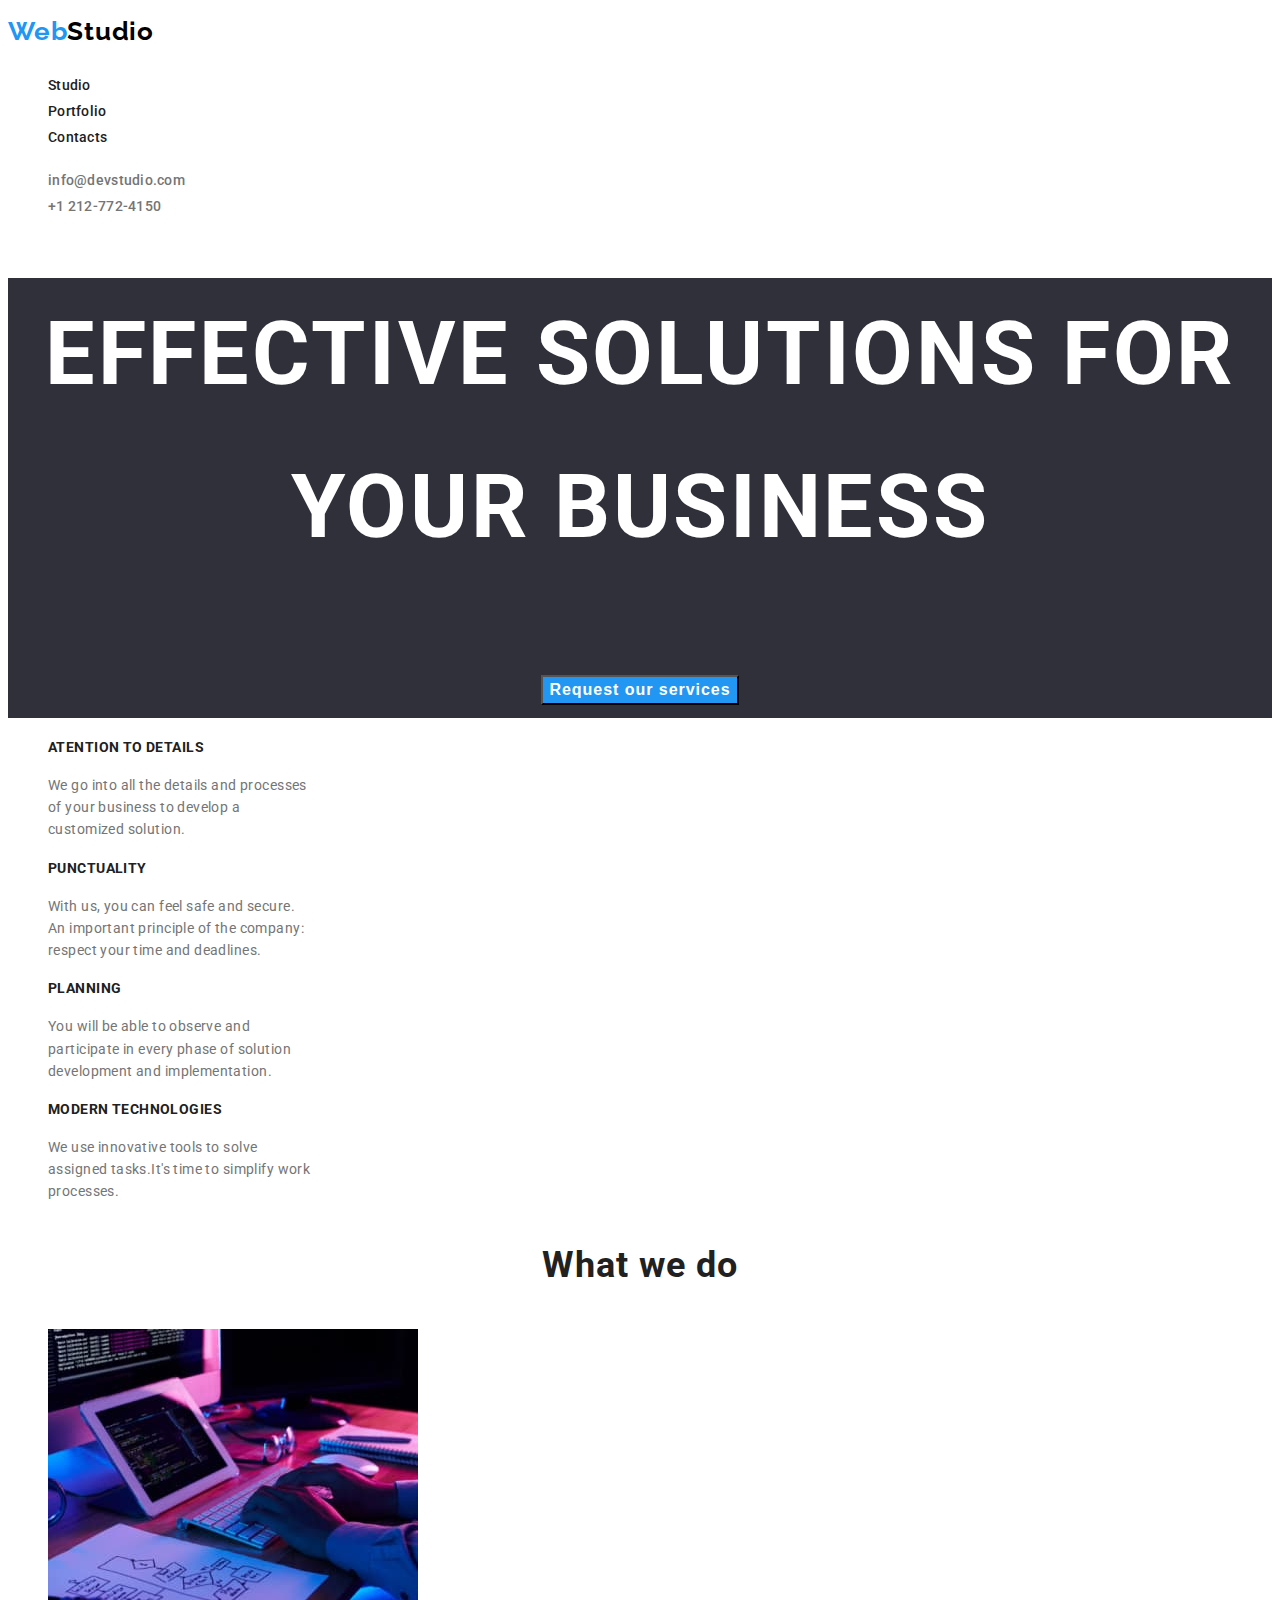
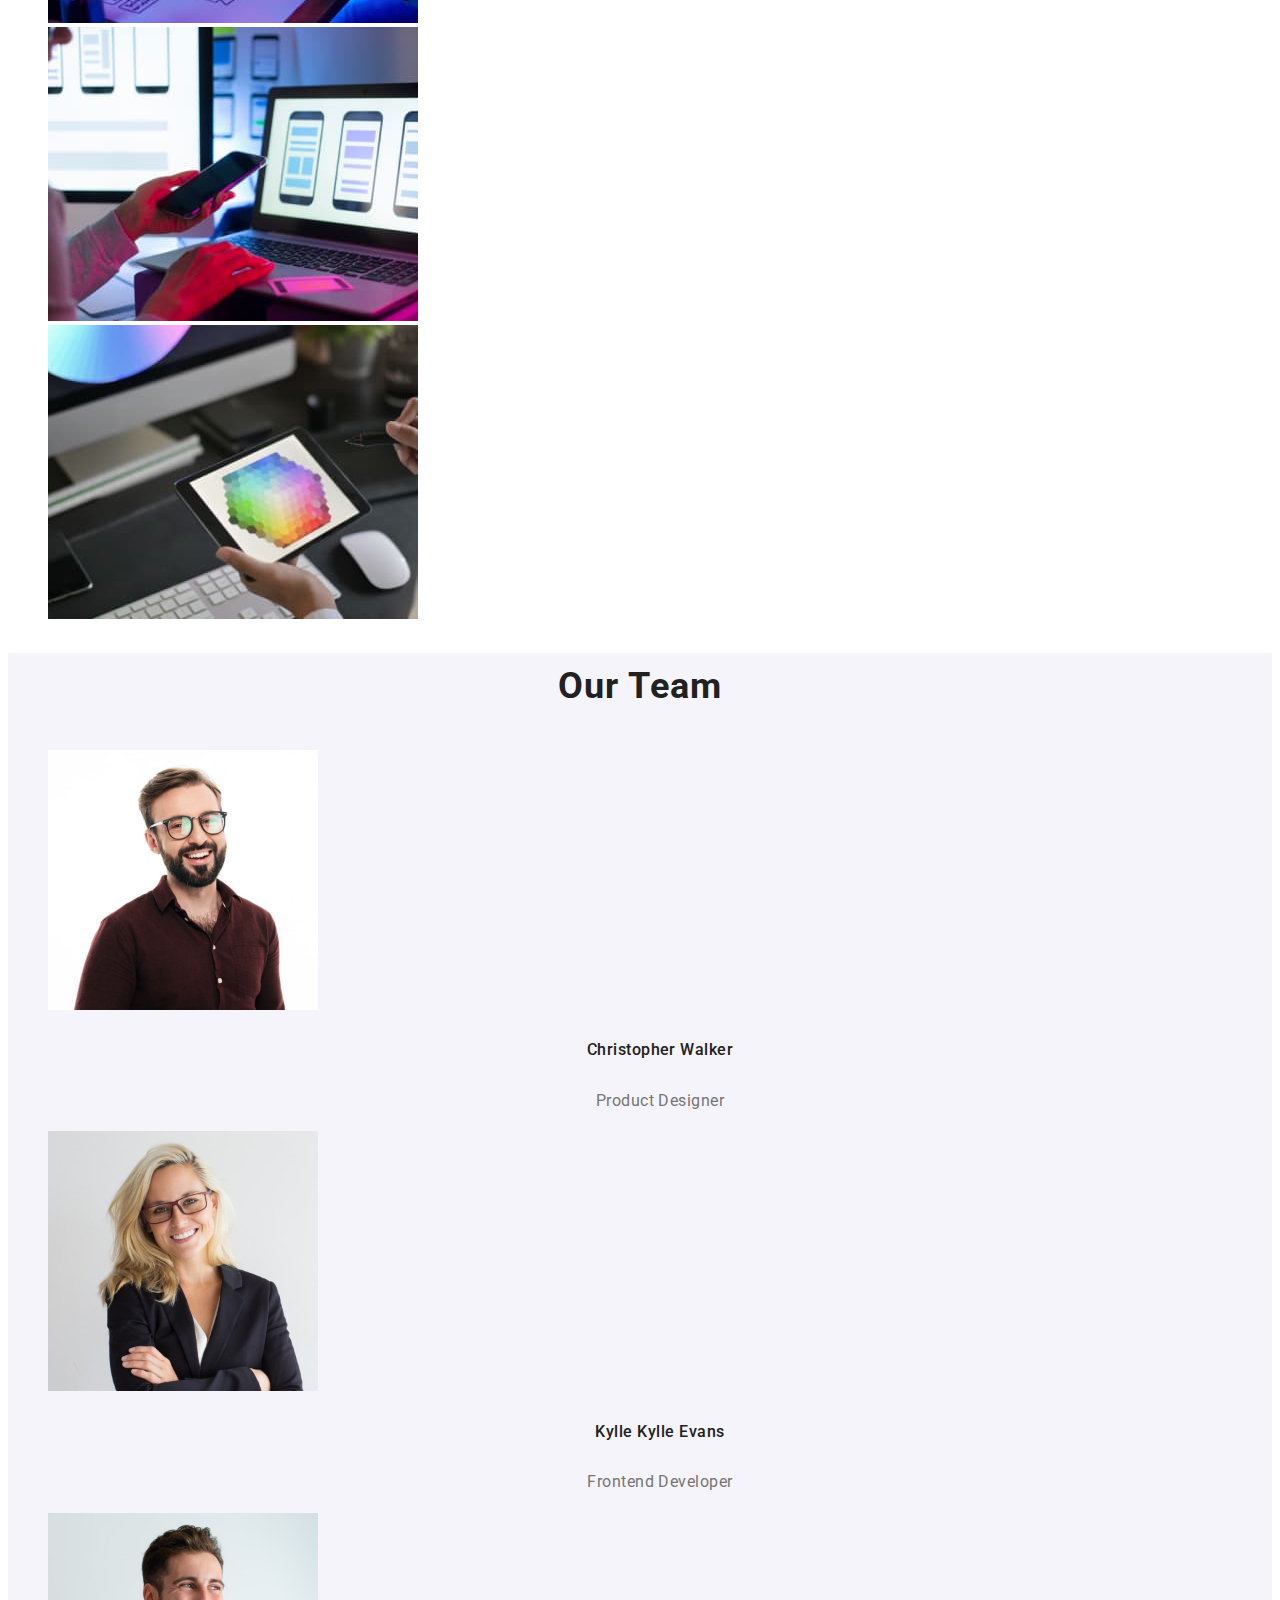
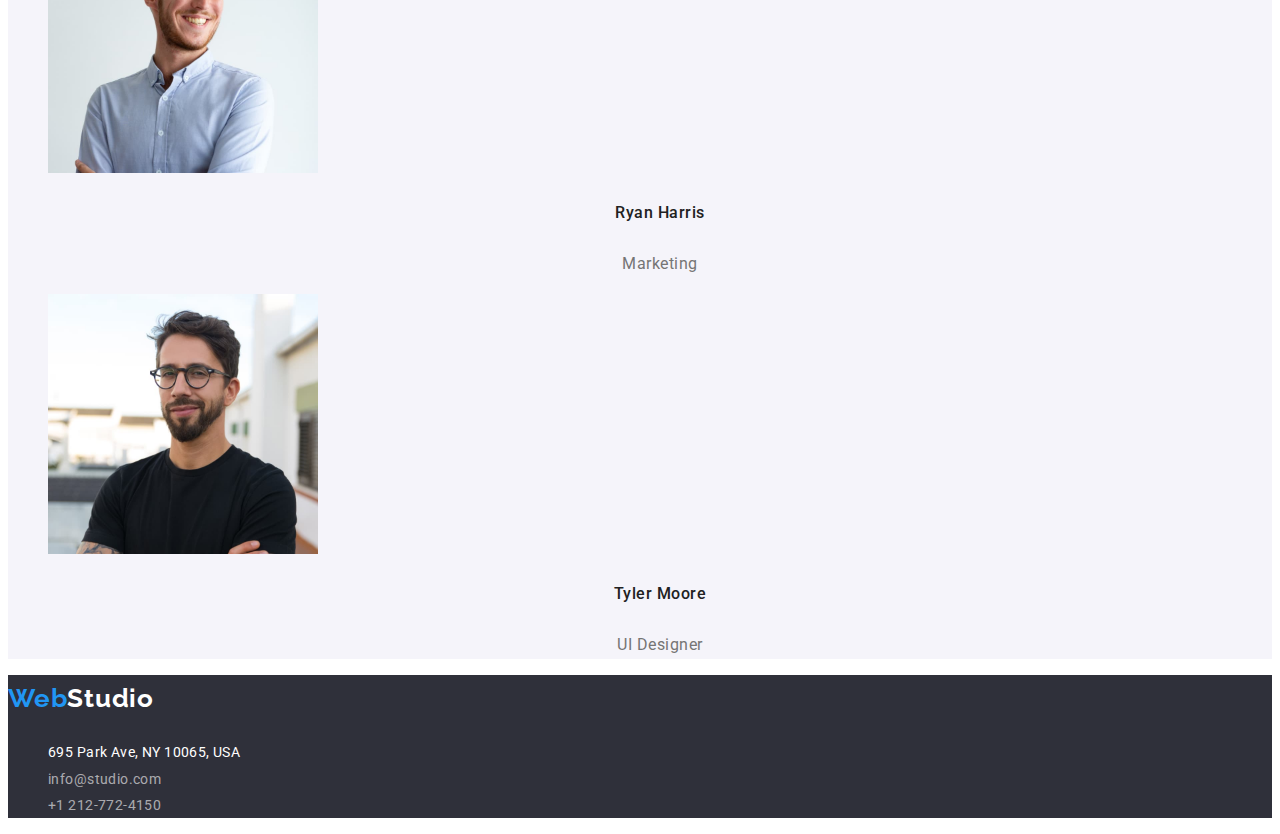
==== index.html @ 0bbc6f29 "Files from hw2" ====
<!DOCTYPE html>
<html lang="en">
  <head>
    <meta charset="UTF-8" />
    <meta http-equiv="X-UA-Compatible" content="IE=edge" />
    <meta name="viewport" content="width=device-width, initial-scale=1.0" />
    <link rel="stylesheet" href="style.css" />
    <title>WebStudio</title>
  </head>
  <body>
    <!-- Header -->
    <header class="header-studio">
      <a href="https://webstudio.is" class="webstudio-logo"
        ><span class="web">Web</span>Studio</a
      >
      <nav>
        <ul class="nav-links">
          <li>
            <a href="index.html" class="studio-link">Studio</a>
          </li>
          <li>
            <a href="portfolio.html" class="portofolio-link">Portfolio</a>
          </li>
          <li>
            <a href="contacts" class="contacts-link">Contacts</a>
          </li>
        </ul>
      </nav>
      <ul class="header-adress">
        <li>
          <a href="mailto:info@devstudio.com" class="mail"
            >info@devstudio.com</a
          >
        </li>
        <li>
          <a href="tel:+12127724150" class="tel">+1 212-772-4150</a>
        </li>
      </ul>
    </header>

    <main>
      <!-- Hero section -->
      <section class="hero-section">
        <h1 id="title">EFFECTIVE SOLUTIONS FOR YOUR BUSINESS</h1>
        <button type="button" class="button">Request our services</button>
      </section>

      <!-- Ability section -->
      <section class="ability-section">
        <ul>
          <li>
            <h3>ATENTION TO DETAILS</h3>
            <p>
              We go into all the details and processes <br />of your business to
              develop a <br />customized solution.
            </p>
          </li>

          <li>
            <h3>PUNCTUALITY</h3>
            <p>
              With us, you can feel safe and secure. <br />
              An important principle of the company: <br />
              respect your time and deadlines.
            </p>
          </li>

          <li>
            <h3>PLANNING</h3>
            <p>
              You will be able to observe and <br />
              participate in every phase of solution <br />
              development and implementation.
            </p>
          </li>

          <li>
            <h3>MODERN TECHNOLOGIES</h3>
            <p>
              We use innovative tools to solve <br />
              assigned tasks.It's time to simplify work <br />
              processes.
            </p>
          </li>
        </ul>
      </section>
      <!-- "what we do" section -->
      <section class="what-we-do-section">
        <h2>What we do</h2>
        <ul>
          <li>
            <img
              src="./images/PC-img.jpg"
              alt="We working on computer"
              width="370"
            />
          </li>
          <li>
            <img
              src="./images/Phone-img.jpg"
              alt="We working on phone"
              width="370"
            />
          </li>
          <li>
            <img
              src="./images/Tablet-img.jpg"
              alt="We working on tablet"
              width="370"
            />
          </li>
        </ul>
      </section>
      <!-- Our Team Section -->
      <section class="our-team-section">
        <h2>Our Team</h2>
        <ul>
          <li>
            <img
              src="./images/Christopher-Walker.jpg"
              alt="Photo"
              width="270"
            />
            <h4>Christopher Walker</h4>
            <p>Product Designer</p>
          </li>
          <li>
            <img src="./images/Kylle-Evans.jpg" alt="Photo" width="270" />
            <h4>Kylle Kylle Evans</h4>
            <p>Frontend Developer</p>
          </li>
          <li>
            <img src="./images/Ryan-Harris.jpg" alt="Photo" width="270" />
            <h4>Ryan Harris</h4>
            <p>Marketing</p>
          </li>
          <li>
            <img src="./images/Tyler-Moore.jpg" alt="Photo" width="270" />
            <h4>Tyler Moore</h4>
            <p>UI Designer</p>
          </li>
        </ul>
      </section>
    </main>
    <!-- Footer -->
    <footer class="footer-section">
      <a href="https://webstudio.is" class="webstudio-logo-footer"
        ><span class="web-footer">Web</span>Studio</a
      >
      <address>
        <ul>
          <li>
            <a class="efective-address">695 Park Ave, NY 10065, USA</a>
          </li>
          <li>
            <a href="mailto:info@studio.com">info@studio.com</a>
          </li>
          <li>
            <a href="tel:+1212-772-4150">+1 212-772-4150</a>
          </li>
        </ul>
      </address>
    </footer>
  </body>
</html>
---- style.css ----
@import url("https://fonts.googleapis.com/css2?family=Anuphan:wght@600&family=Montserrat:ital,wght@0,400;1,700&family=Open+Sans:wght@400;600;700&family=Raleway:wght@700&family=Roboto:wght@400;500;700;900&display=swap");
/* General Styles */
body {
  font-family: "Roboto";
  color: #212121;
}
h1,
h2,
h3,
h4,
h5,
h6 {
  font-weight: 700;
  letter-spacing: 0.03em;
}
p {
  font-weight: 400;
  letter-spacing: 0.03em;
  color: #757575;
}
button {
  cursor: pointer;
}
ul {
  list-style-type: none;
}
/* Header Section Styles */

.header-studio {
  background-color: #ffffff;
}
.webstudio-logo {
  font-family: "Raleway";
  font-weight: 700;
  font-size: 26px;
  line-height: 1.84;
  letter-spacing: 0.03em;
  text-decoration: none;
  color: #000;
}
.web {
  color: #2196f3;
}
.nav-links a {
  font-weight: 500;
  font-size: 14px;
  line-height: 1.88;
  letter-spacing: 0.02em;
  text-decoration: none;
  color: #212121;
}
.header-adress a {
  font-weight: 500;
  font-size: 14px;
  line-height: 1.88;
  letter-spacing: 0.02em;
  text-decoration: none;
  color: #757575;
}

.nav-links a:hover,
.nav-links a:focus,
.header-adress a:hover,
.header-adress a:focus {
  color: #2196f3;
}
/* Footer Section Styles */
.webstudio-logo-footer {
  font-family: "Raleway";
  font-weight: 700;
  font-size: 26px;
  line-height: 1.84;
  letter-spacing: 0.03em;
  text-decoration: none;
  color: #ffffff;
}
.web-footer {
  color: #2196f3;
}
.footer-section {
  background: #2f303a;
}
.efective-address {
  font-weight: 400;
  font-size: 14px;
  line-height: 1.88;
  letter-spacing: 0.03em;
  color: #ffffff;
  text-decoration: none;
}
address a {
  font-style: normal;
  font-weight: 400;
  font-size: 14px;
  line-height: 1.88;
  letter-spacing: 0.03em;
  color: #ffffff99;
  text-decoration: none;
}
address a:hover,
address a:focus {
  color: #2196f3;
}

/* INDEX.HTLM PAGE Styles */
/* Hero Section Styles */

.hero-section {
  font-weight: 900;
  font-size: 44px;
  line-height: 1.73;
  text-align: center;
  letter-spacing: 0.06em;
  text-transform: uppercase;
  color: #ffffff;
  background: #2f303a;
}
.hero-section .button {
  font-weight: 700;
  font-size: 16px;
  line-height: 1.53;
  text-align: center;
  letter-spacing: 0.06em;
  color: #ffffff;
  background: #2196f3;
}
/* Ability Section Styles */
.ability-section h3 {
  font-size: 14px;
  line-height: 1.88;
  text-transform: uppercase;
}
.ability-section p {
  font-size: 14px;
  line-height: 1.58;
}
/* "What we do" Section Styles */
.what-we-do-section > h2 {
  font-size: 36px;
  line-height: 1.86;
  text-align: center;
}
/* Our team Section Styles */
.our-team-section {
  background-color: #f5f4fa;
}
.our-team-section h2 {
  font-size: 36px;
  line-height: 1.86;
  text-align: center;
}
.our-team-section h4 {
  font-weight: 500;
  font-size: 16px;
  line-height: 1.84;
  text-align: center;
}
.our-team-section p {
  font-size: 16px;
  line-height: 1.84;
  text-align: center;
}
/* PORTFOLIO PAGE Styles*/

/* Main Section Styles */

.portfolio-buttons button {
  font-weight: 500;
  font-size: 16px;
  line-height: 1.62;
  letter-spacing: 0.03em;
  border: 0;
  background: #f5f4fa;
}
.portfolio-buttons button:hover,
.portfolio-buttons button:focus {
  background-color: #2196f3;
  color: #ffffff;
  box-shadow: 0px 3px 1px #0000001a, 0px 1px 2px #00000014,
    0px 2px 2px #0000001f;
}
.all-filters h4 {
  font-size: 18px;
  line-height: 1.45;
  letter-spacing: 0.06em;
}
.all-filters p {
  font-size: 16px;
  line-height: 1.53;
}
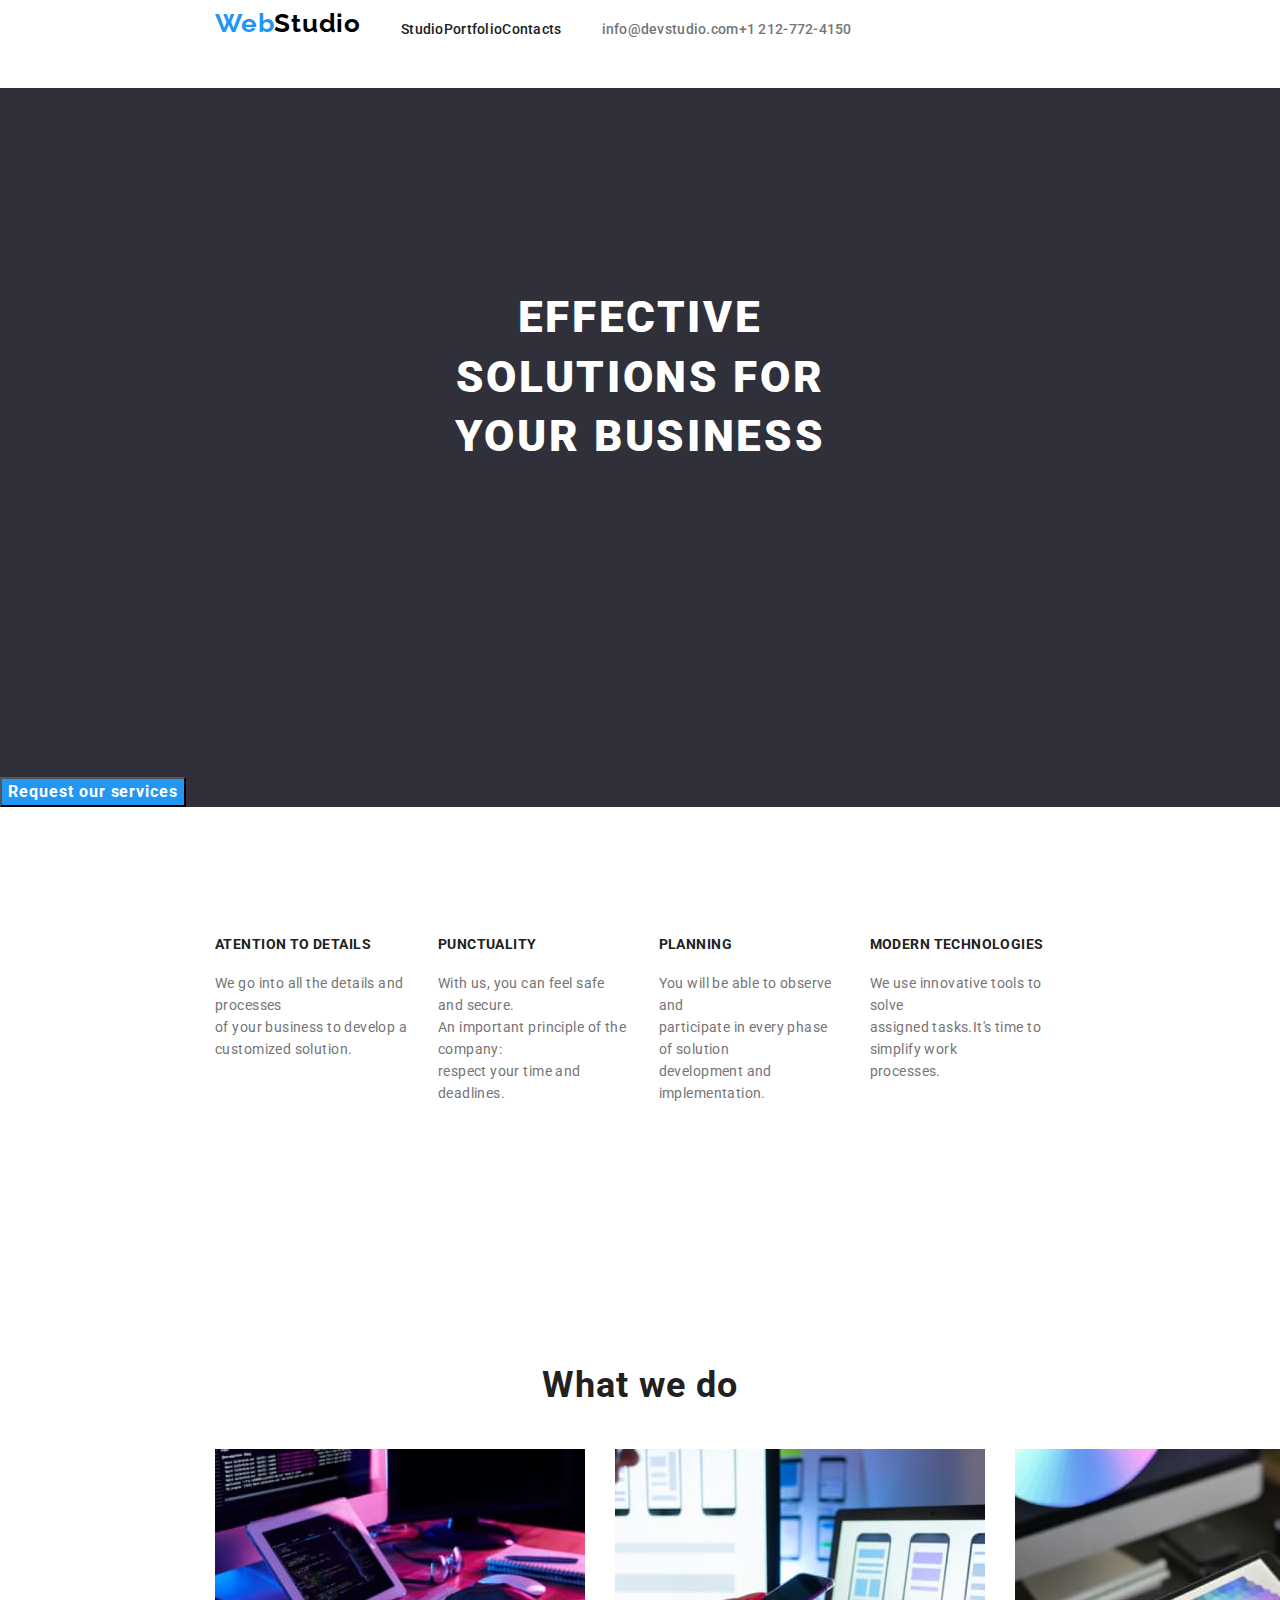
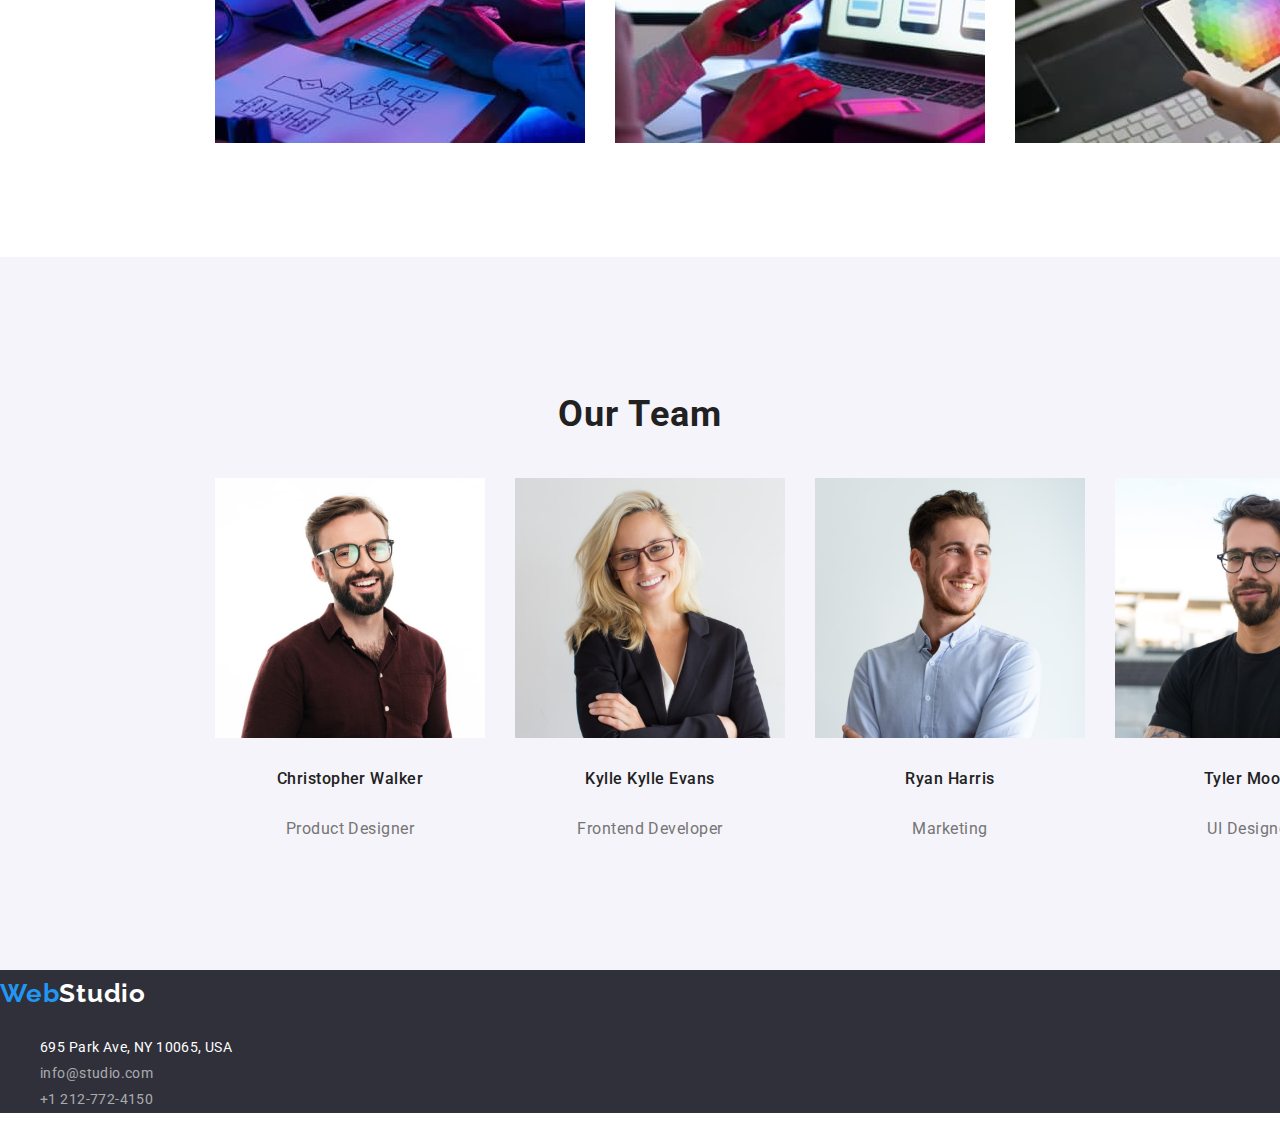
==== commit e644987a: "hw3 modifications" ====
--- a/index.html
+++ b/index.html
@@ -4,16 +4,17 @@
     <meta charset="UTF-8" />
     <meta http-equiv="X-UA-Compatible" content="IE=edge" />
     <meta name="viewport" content="width=device-width, initial-scale=1.0" />
+    <link rel="stylesheet" href="modern-nomalize.css" />
     <link rel="stylesheet" href="style.css" />
     <title>WebStudio</title>
   </head>
   <body>
     <!-- Header -->
-    <header class="header-studio">
+    <header class="header-studio container">
       <a href="https://webstudio.is" class="webstudio-logo"
         ><span class="web">Web</span>Studio</a
       >
-      <nav>
+      <nav class="main-navigation">
         <ul class="nav-links">
           <li>
             <a href="index.html" class="studio-link">Studio</a>
@@ -40,13 +41,13 @@
 
     <main>
       <!-- Hero section -->
-      <section class="hero-section">
+      <section class="hero-section container">
         <h1 id="title">EFFECTIVE SOLUTIONS FOR YOUR BUSINESS</h1>
         <button type="button" class="button">Request our services</button>
       </section>
 
       <!-- Ability section -->
-      <section class="ability-section">
+      <section class="ability-section section container">
         <ul>
           <li>
             <h3>ATENTION TO DETAILS</h3>
@@ -85,7 +86,7 @@
         </ul>
       </section>
       <!-- "what we do" section -->
-      <section class="what-we-do-section">
+      <section class="what-we-do-section section container">
         <h2>What we do</h2>
         <ul>
           <li>
@@ -112,7 +113,7 @@
         </ul>
       </section>
       <!-- Our Team Section -->
-      <section class="our-team-section">
+      <section class="our-team-section section container">
         <h2>Our Team</h2>
         <ul>
           <li>
@@ -143,7 +144,7 @@
       </section>
     </main>
     <!-- Footer -->
-    <footer class="footer-section">
+    <footer class="footer-section container">
       <a href="https://webstudio.is" class="webstudio-logo-footer"
         ><span class="web-footer">Web</span>Studio</a
       >
--- a/modern-nomalize.css
+++ b/modern-nomalize.css
@@ -0,0 +1,288 @@
+/*! modern-normalize v1.1.0 | MIT License | https://github.com/sindresorhus/modern-normalize */
+
+/*
+Document
+========
+*/
+
+/**
+Use a better box model (opinionated).
+*/
+
+*,
+::before,
+::after {
+	box-sizing: border-box;
+}
+
+html {
+	/* Improve consistency of default fonts in all browsers. (https://github.com/sindresorhus/modern-normalize/issues/3) */
+	font-family:
+		system-ui,
+		'Segoe UI',
+		Roboto,
+		Helvetica,
+		Arial,
+		sans-serif,
+		'Apple Color Emoji',
+		'Segoe UI Emoji';
+	line-height: 1.15; /* 1. Correct the line height in all browsers. */
+	-webkit-text-size-adjust: 100%; /* 2. Prevent adjustments of font size after orientation changes in iOS. */
+	-moz-tab-size: 4; /* 3. Use a more readable tab size (opinionated). */
+	tab-size: 4; /* 3 */
+}
+
+/*
+Sections
+========
+*/
+
+body {
+	margin: 0; /* Remove the margin in all browsers. */
+}
+
+/*
+Grouping content
+================
+*/
+
+/**
+1. Add the correct height in Firefox.
+2. Correct the inheritance of border color in Firefox. (https://bugzilla.mozilla.org/show_bug.cgi?id=190655)
+*/
+
+hr {
+	height: 0; /* 1 */
+	color: inherit; /* 2 */
+}
+
+/*
+Text-level semantics
+====================
+*/
+
+/**
+Add the correct text decoration in Chrome, Edge, and Safari.
+*/
+
+abbr[title] {
+	text-decoration: underline dotted;
+}
+
+/**
+Add the correct font weight in Edge and Safari.
+*/
+
+b,
+strong {
+	font-weight: bolder;
+}
+
+/**
+1. Improve consistency of default fonts in all browsers. (https://github.com/sindresorhus/modern-normalize/issues/3)
+2. Correct the odd 'em' font sizing in all browsers.
+*/
+
+code,
+kbd,
+samp,
+pre {
+	font-family:
+		ui-monospace,
+		SFMono-Regular,
+		Consolas,
+		'Liberation Mono',
+		Menlo,
+		monospace; /* 1 */
+	font-size: 1em; /* 2 */
+}
+
+/**
+Add the correct font size in all browsers.
+*/
+
+small {
+	font-size: 80%;
+}
+
+/**
+Prevent 'sub' and 'sup' elements from affecting the line height in all browsers.
+*/
+
+sub,
+sup {
+	font-size: 75%;
+	line-height: 0;
+	position: relative;
+	vertical-align: baseline;
+}
+
+sub {
+	bottom: -0.25em;
+}
+
+sup {
+	top: -0.5em;
+}
+
+/*
+Tabular data
+============
+*/
+
+/**
+1. Remove text indentation from table contents in Chrome and Safari. (https://bugs.chromium.org/p/chromium/issues/detail?id=999088, https://bugs.webkit.org/show_bug.cgi?id=201297)
+2. Correct table border color inheritance in Chrome and Safari. (https://bugs.chromium.org/p/chromium/issues/detail?id=935729, https://bugs.webkit.org/show_bug.cgi?id=195016)
+*/
+
+table {
+	text-indent: 0; /* 1 */
+	border-color: inherit; /* 2 */
+}
+
+/*
+Forms
+=====
+*/
+
+/**
+1. Change the font styles in all browsers.
+2. Remove the margin in Firefox and Safari.
+*/
+
+button,
+input,
+optgroup,
+select,
+textarea {
+	font-family: inherit; /* 1 */
+	font-size: 100%; /* 1 */
+	line-height: 1.15; /* 1 */
+	margin: 0; /* 2 */
+}
+
+/**
+Remove the inheritance of text transform in Edge and Firefox.
+*/
+
+button,
+select {
+	text-transform: none;
+}
+
+/**
+Correct the inability to style clickable types in iOS and Safari.
+*/
+
+button,
+[type='button'],
+[type='reset'],
+[type='submit'] {
+	-webkit-appearance: button;
+}
+
+/**
+Remove the inner border and padding in Firefox.
+*/
+
+::-moz-focus-inner {
+	border-style: none;
+	padding: 0;
+}
+
+/**
+Restore the focus styles unset by the previous rule.
+*/
+
+:-moz-focusring {
+	outline: 1px dotted ButtonText;
+}
+
+/**
+Remove the additional ':invalid' styles in Firefox.
+See: https://github.com/mozilla/gecko-dev/blob/2f9eacd9d3d995c937b4251a5557d95d494c9be1/layout/style/res/forms.css#L728-L737
+*/
+
+:-moz-ui-invalid {
+	box-shadow: none;
+}
+
+/**
+Remove the padding so developers are not caught out when they zero out 'fieldset' elements in all browsers.
+*/
+
+legend {
+	padding: 0;
+}
+
+/**
+Add the correct vertical alignment in Chrome and Firefox.
+*/
+
+progress {
+	vertical-align: baseline;
+}
+
+/**
+Correct the cursor style of increment and decrement buttons in Safari.
+*/
+
+::-webkit-inner-spin-button,
+::-webkit-outer-spin-button {
+	height: auto;
+}
+
+/**
+1. Correct the odd appearance in Chrome and Safari.
+2. Correct the outline style in Safari.
+*/
+
+[type='search'] {
+	-webkit-appearance: textfield; /* 1 */
+	outline-offset: -2px; /* 2 */
+}
+
+/**
+Remove the inner padding in Chrome and Safari on macOS.
+*/
+
+::-webkit-search-decoration {
+	-webkit-appearance: none;
+}
+
+/**
+1. Correct the inability to style clickable types in iOS and Safari.
+2. Change font properties to 'inherit' in Safari.
+*/
+
+::-webkit-file-upload-button {
+	-webkit-appearance: button; /* 1 */
+	font: inherit; /* 2 */
+}
+
+/*
+Interactive
+===========
+*/
+
+/*
+Add the correct display in Chrome and Safari.
+*/
+
+summary {
+	display: list-item;
+}
+Footer
+© 2023 GitHub, Inc.
+Footer navigation
+Terms
+Privacy
+Security
+Status
+Docs
+Contact GitHub
+Pricing
+API
+Training
+Blog
+About
--- a/style.css
+++ b/style.css
@@ -24,12 +24,31 @@
 ul {
   list-style-type: none;
 }
+.section {
+  padding: 94px 215px 94px 215px;
+}
+.section li + li {
+  margin-left: 30px;
+}
+.section ul {
+  display: flex;
+  padding-inline-start: 0;
+}
+.container {
+  max-width: 1600px;
+  margin: 0 auto;
+}
 /* Header Section Styles */
 
+.header-studio ul {
+  display: flex;
+}
 .header-studio {
+  display: flex;
   background-color: #ffffff;
 }
 .webstudio-logo {
+  margin-left: 215px;
   font-family: "Raleway";
   font-weight: 700;
   font-size: 26px;
@@ -106,14 +125,17 @@
 /* Hero Section Styles */
 
 .hero-section {
+  background: #2f303a;
+}
+.hero-section h1 {
+  padding: 200px 452px 280px 452px;
   font-weight: 900;
   font-size: 44px;
-  line-height: 1.73;
+  line-height: 1.36;
   text-align: center;
   letter-spacing: 0.06em;
   text-transform: uppercase;
   color: #ffffff;
-  background: #2f303a;
 }
 .hero-section .button {
   font-weight: 700;
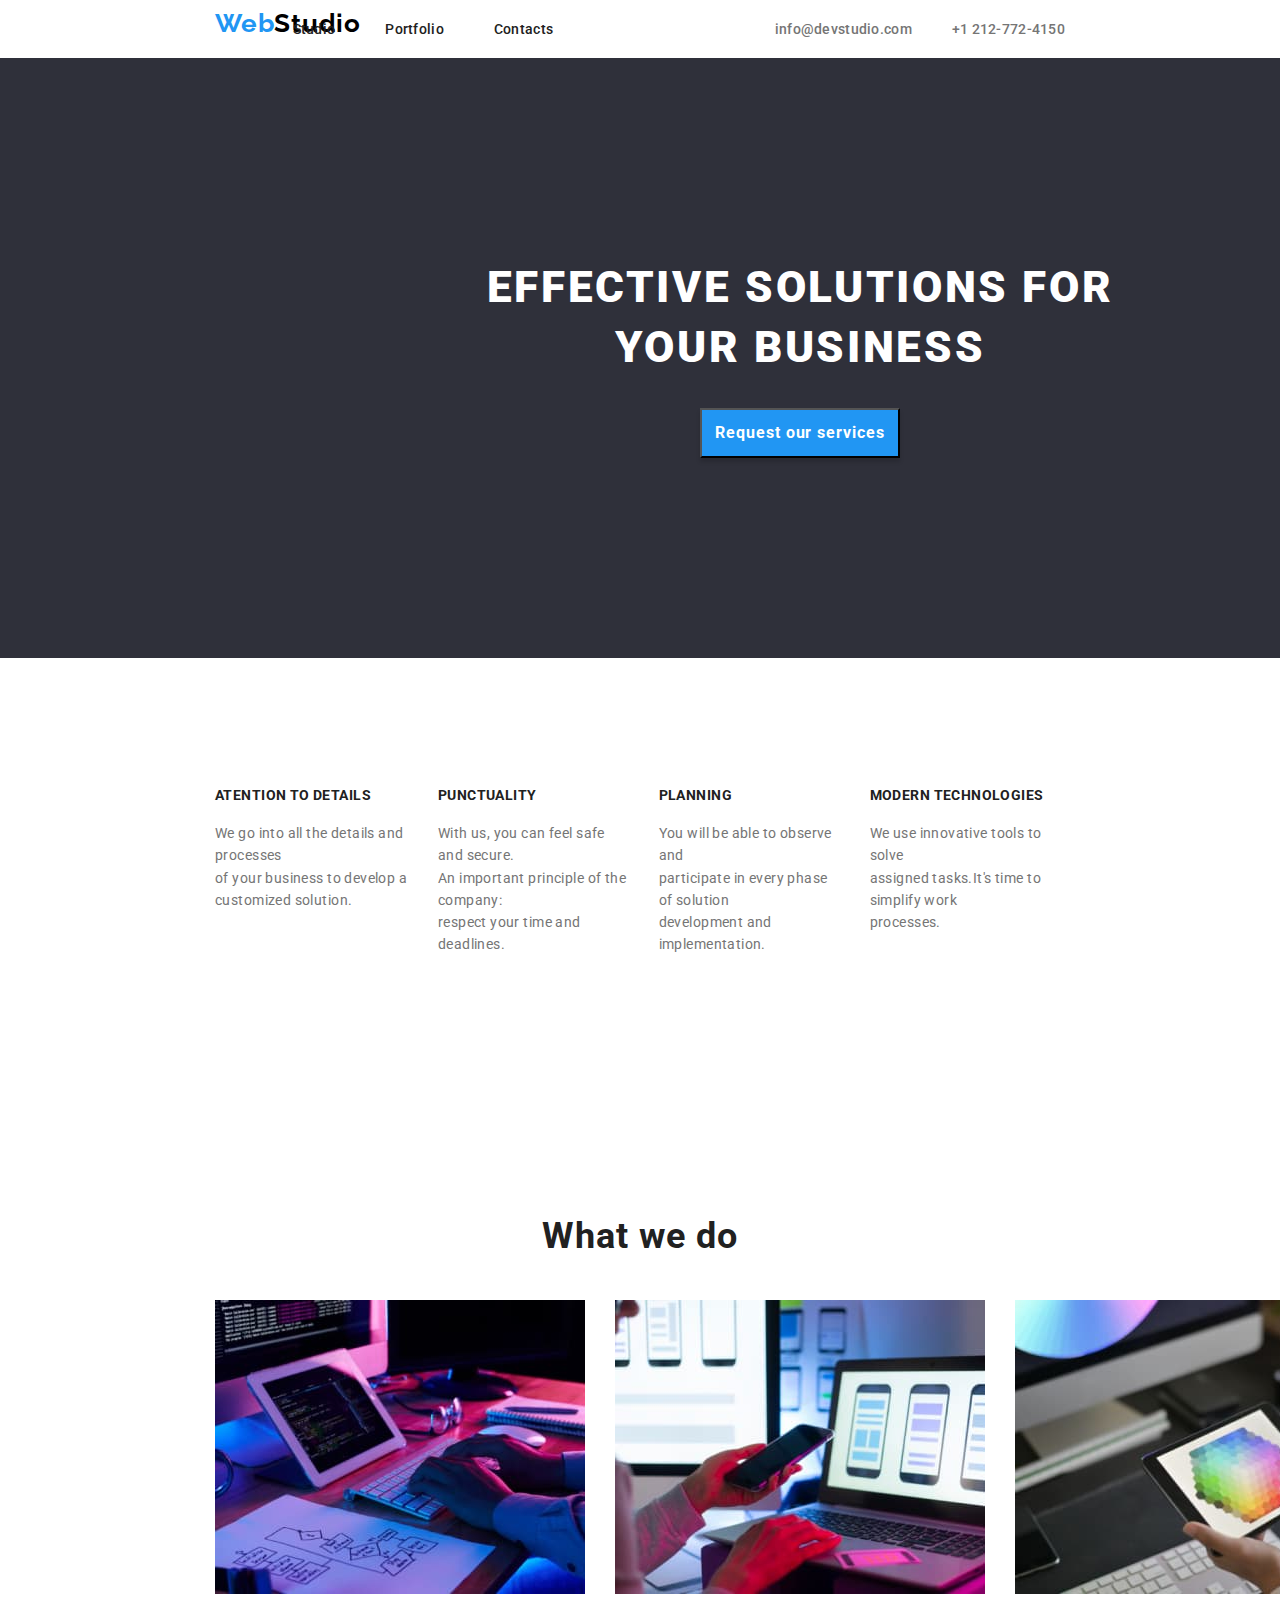
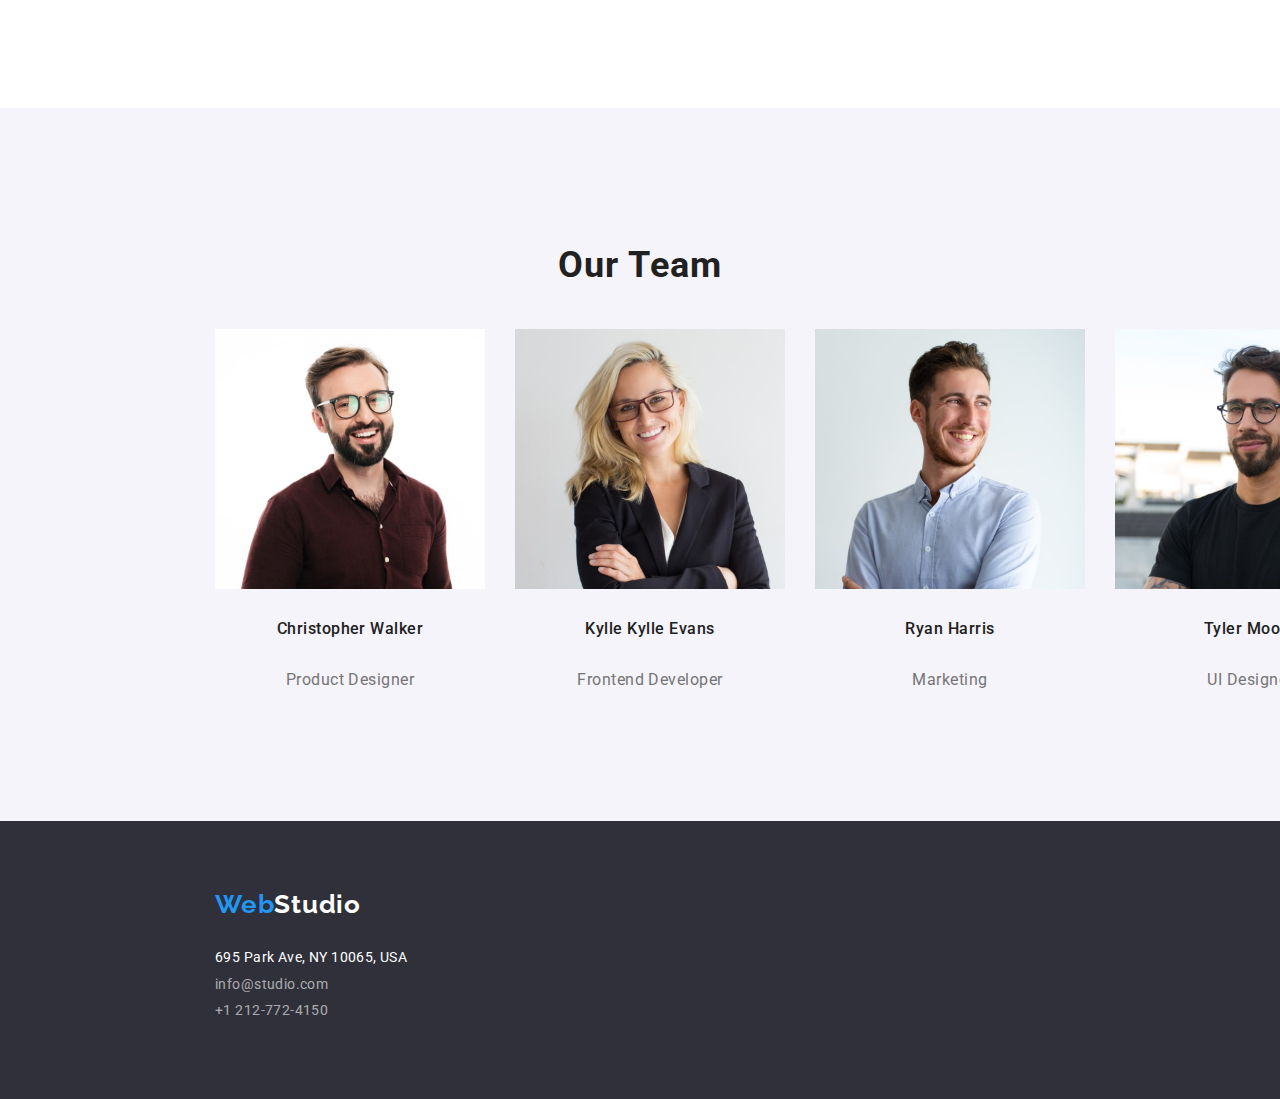
==== commit 15de53bc: "update 30/4" ====
--- a/index.html
+++ b/index.html
@@ -10,157 +10,169 @@
   </head>
   <body>
     <!-- Header -->
-    <header class="header-studio container">
-      <a href="https://webstudio.is" class="webstudio-logo"
-        ><span class="web">Web</span>Studio</a
-      >
-      <nav class="main-navigation">
-        <ul class="nav-links">
+    <header class="header-studio">
+      <div class="container">
+        <a href="https://webstudio.is" class="webstudio-logo"
+          ><span class="web">Web</span>Studio</a
+        >
+        <nav class="main-navigation">
+          <ul class="nav-links">
+            <li>
+              <a href="index.html" class="studio-link">Studio</a>
+            </li>
+            <li>
+              <a href="portfolio.html" class="portofolio-link">Portfolio</a>
+            </li>
+            <li>
+              <a href="contacts" class="contacts-link">Contacts</a>
+            </li>
+          </ul>
+        </nav>
+        <ul class="header-adress">
           <li>
-            <a href="index.html" class="studio-link">Studio</a>
+            <a href="mailto:info@devstudio.com" class="mail"
+              >info@devstudio.com</a
+            >
           </li>
           <li>
-            <a href="portfolio.html" class="portofolio-link">Portfolio</a>
-          </li>
-          <li>
-            <a href="contacts" class="contacts-link">Contacts</a>
+            <a href="tel:+12127724150" class="tel">+1 212-772-4150</a>
           </li>
         </ul>
-      </nav>
-      <ul class="header-adress">
-        <li>
-          <a href="mailto:info@devstudio.com" class="mail"
-            >info@devstudio.com</a
-          >
-        </li>
-        <li>
-          <a href="tel:+12127724150" class="tel">+1 212-772-4150</a>
-        </li>
-      </ul>
+      </div>
     </header>
 
     <main>
       <!-- Hero section -->
-      <section class="hero-section container">
-        <h1 id="title">EFFECTIVE SOLUTIONS FOR YOUR BUSINESS</h1>
-        <button type="button" class="button">Request our services</button>
+      <section class="hero-section">
+        <div class="container">
+          <h1 id="title">EFFECTIVE SOLUTIONS FOR YOUR BUSINESS</h1>
+          <button type="button" class="button">Request our services</button>
+        </div>
       </section>
 
       <!-- Ability section -->
-      <section class="ability-section section container">
-        <ul>
-          <li>
-            <h3>ATENTION TO DETAILS</h3>
-            <p>
-              We go into all the details and processes <br />of your business to
-              develop a <br />customized solution.
-            </p>
-          </li>
+      <section class="ability-section section">
+        <div class="container">
+          <ul>
+            <li>
+              <h3>ATENTION TO DETAILS</h3>
+              <p>
+                We go into all the details and processes <br />of your business
+                to develop a <br />customized solution.
+              </p>
+            </li>
 
-          <li>
-            <h3>PUNCTUALITY</h3>
-            <p>
-              With us, you can feel safe and secure. <br />
-              An important principle of the company: <br />
-              respect your time and deadlines.
-            </p>
-          </li>
+            <li>
+              <h3>PUNCTUALITY</h3>
+              <p>
+                With us, you can feel safe and secure. <br />
+                An important principle of the company: <br />
+                respect your time and deadlines.
+              </p>
+            </li>
 
-          <li>
-            <h3>PLANNING</h3>
-            <p>
-              You will be able to observe and <br />
-              participate in every phase of solution <br />
-              development and implementation.
-            </p>
-          </li>
+            <li>
+              <h3>PLANNING</h3>
+              <p>
+                You will be able to observe and <br />
+                participate in every phase of solution <br />
+                development and implementation.
+              </p>
+            </li>
 
-          <li>
-            <h3>MODERN TECHNOLOGIES</h3>
-            <p>
-              We use innovative tools to solve <br />
-              assigned tasks.It's time to simplify work <br />
-              processes.
-            </p>
-          </li>
-        </ul>
+            <li>
+              <h3>MODERN TECHNOLOGIES</h3>
+              <p>
+                We use innovative tools to solve <br />
+                assigned tasks.It's time to simplify work <br />
+                processes.
+              </p>
+            </li>
+          </ul>
+        </div>
       </section>
       <!-- "what we do" section -->
-      <section class="what-we-do-section section container">
-        <h2>What we do</h2>
-        <ul>
-          <li>
-            <img
-              src="./images/PC-img.jpg"
-              alt="We working on computer"
-              width="370"
-            />
-          </li>
-          <li>
-            <img
-              src="./images/Phone-img.jpg"
-              alt="We working on phone"
-              width="370"
-            />
-          </li>
-          <li>
-            <img
-              src="./images/Tablet-img.jpg"
-              alt="We working on tablet"
-              width="370"
-            />
-          </li>
-        </ul>
+      <section class="what-we-do-section section">
+        <div class="container">
+          <h2>What we do</h2>
+          <ul>
+            <li>
+              <img
+                src="./images/PC-img.jpg"
+                alt="We working on computer"
+                width="370"
+              />
+            </li>
+            <li>
+              <img
+                src="./images/Phone-img.jpg"
+                alt="We working on phone"
+                width="370"
+              />
+            </li>
+            <li>
+              <img
+                src="./images/Tablet-img.jpg"
+                alt="We working on tablet"
+                width="370"
+              />
+            </li>
+          </ul>
+        </div>
       </section>
       <!-- Our Team Section -->
-      <section class="our-team-section section container">
-        <h2>Our Team</h2>
-        <ul>
-          <li>
-            <img
-              src="./images/Christopher-Walker.jpg"
-              alt="Photo"
-              width="270"
-            />
-            <h4>Christopher Walker</h4>
-            <p>Product Designer</p>
-          </li>
-          <li>
-            <img src="./images/Kylle-Evans.jpg" alt="Photo" width="270" />
-            <h4>Kylle Kylle Evans</h4>
-            <p>Frontend Developer</p>
-          </li>
-          <li>
-            <img src="./images/Ryan-Harris.jpg" alt="Photo" width="270" />
-            <h4>Ryan Harris</h4>
-            <p>Marketing</p>
-          </li>
-          <li>
-            <img src="./images/Tyler-Moore.jpg" alt="Photo" width="270" />
-            <h4>Tyler Moore</h4>
-            <p>UI Designer</p>
-          </li>
-        </ul>
+      <section class="our-team-section section">
+        <div class="container">
+          <h2>Our Team</h2>
+          <ul>
+            <li>
+              <img
+                src="./images/Christopher-Walker.jpg"
+                alt="Photo"
+                width="270"
+              />
+              <h4>Christopher Walker</h4>
+              <p>Product Designer</p>
+            </li>
+            <li>
+              <img src="./images/Kylle-Evans.jpg" alt="Photo" width="270" />
+              <h4>Kylle Kylle Evans</h4>
+              <p>Frontend Developer</p>
+            </li>
+            <li>
+              <img src="./images/Ryan-Harris.jpg" alt="Photo" width="270" />
+              <h4>Ryan Harris</h4>
+              <p>Marketing</p>
+            </li>
+            <li>
+              <img src="./images/Tyler-Moore.jpg" alt="Photo" width="270" />
+              <h4>Tyler Moore</h4>
+              <p>UI Designer</p>
+            </li>
+          </ul>
+        </div>
       </section>
     </main>
     <!-- Footer -->
-    <footer class="footer-section container">
-      <a href="https://webstudio.is" class="webstudio-logo-footer"
-        ><span class="web-footer">Web</span>Studio</a
-      >
-      <address>
-        <ul>
-          <li>
-            <a class="efective-address">695 Park Ave, NY 10065, USA</a>
-          </li>
-          <li>
-            <a href="mailto:info@studio.com">info@studio.com</a>
-          </li>
-          <li>
-            <a href="tel:+1212-772-4150">+1 212-772-4150</a>
-          </li>
-        </ul>
-      </address>
+    <footer class="footer-section">
+      <div class="container">
+        <a href="https://webstudio.is" class="webstudio-logo-footer"
+          ><span class="web-footer">Web</span>Studio</a
+        >
+        <address>
+          <ul>
+            <li>
+              <a class="efective-address">695 Park Ave, NY 10065, USA</a>
+            </li>
+            <li>
+              <a href="mailto:info@studio.com">info@studio.com</a>
+            </li>
+            <li>
+              <a href="tel:+1212-772-4150">+1 212-772-4150</a>
+            </li>
+          </ul>
+        </address>
+      </div>
     </footer>
   </body>
 </html>
--- a/style.css
+++ b/style.css
@@ -24,7 +24,7 @@
 ul {
   list-style-type: none;
 }
-.section {
+.section > div {
   padding: 94px 215px 94px 215px;
 }
 .section li + li {
@@ -40,12 +40,13 @@
 }
 /* Header Section Styles */
 
+.header-studio .container {
+  display: flex;
+  background-color: #ffffff;
+  justify-content: space-between;
+}
 .header-studio ul {
-  display: flex;
-}
-.header-studio {
-  display: flex;
-  background-color: #ffffff;
+display: flex;
 }
 .webstudio-logo {
   margin-left: 215px;
@@ -67,7 +68,12 @@
   letter-spacing: 0.02em;
   text-decoration: none;
   color: #212121;
-}
+  margin-left: 50px;
+}
+.nav-links {
+  margin-left: -340px;
+}
+
 .header-adress a {
   font-weight: 500;
   font-size: 14px;
@@ -75,6 +81,10 @@
   letter-spacing: 0.02em;
   text-decoration: none;
   color: #757575;
+}
+.header-adress li + li {
+  margin-right: 215px;
+  margin-left: 40px;
 }
 
 .nav-links a:hover,
@@ -96,8 +106,16 @@
 .web-footer {
   color: #2196f3;
 }
-.footer-section {
+.footer-section{
   background: #2f303a;
+}
+.footer-section > div {
+  padding-top: 60px ;
+  padding-left: 215px;
+  padding-bottom: 60px;
+}
+.footer-section ul {
+  padding-inline-start: 0;
 }
 .efective-address {
   font-weight: 400;
@@ -125,10 +143,19 @@
 /* Hero Section Styles */
 
 .hero-section {
+  display: flex;
+  flex-direction: column;
+  align-items: center;
   background: #2f303a;
+  margin-block-start: 0;
+  margin-block-end: 0;
 }
 .hero-section h1 {
-  padding: 200px 452px 280px 452px;
+  padding-top: 200px ;
+  padding-left: 452px;
+  padding-right: 452px;
+  margin-block-end: 0;
+  margin-block-start: 0;
   font-weight: 900;
   font-size: 44px;
   line-height: 1.36;
@@ -136,8 +163,10 @@
   letter-spacing: 0.06em;
   text-transform: uppercase;
   color: #ffffff;
+
 }
 .hero-section .button {
+  margin: 30px 700px 200px 700px;
   font-weight: 700;
   font-size: 16px;
   line-height: 1.53;
@@ -145,6 +174,10 @@
   letter-spacing: 0.06em;
   color: #ffffff;
   background: #2196f3;
+  width: 200px;
+  height: 50px;
+  box-shadow: 0px 4px 4px #00000026;
+  margin
 }
 /* Ability Section Styles */
 .ability-section h3 {
@@ -156,8 +189,9 @@
   font-size: 14px;
   line-height: 1.58;
 }
+
 /* "What we do" Section Styles */
-.what-we-do-section > h2 {
+.what-we-do-section h2 {
   font-size: 36px;
   line-height: 1.86;
   text-align: center;
@@ -193,6 +227,20 @@
   letter-spacing: 0.03em;
   border: 0;
   background: #f5f4fa;
+  padding: 6px 22px 6px 22px;
+  border-radius: 4px;
+}
+.portfolio-buttons{
+  display: flex;
+  justify-content: center;
+  margin-left: 542px;
+  margin-right: 542px;
+  margin-top: 94px;
+  margin-bottom: 20px;
+  padding-inline-start: 0px;
+}
+.portfolio-buttons li+li {
+  margin-left: 8px;
 }
 .portfolio-buttons button:hover,
 .portfolio-buttons button:focus {
@@ -202,11 +250,37 @@
     0px 2px 2px #0000001f;
 }
 .all-filters h4 {
+  text-align: center;
   font-size: 18px;
   line-height: 1.45;
   letter-spacing: 0.06em;
 }
 .all-filters p {
+  text-align: center;
   font-size: 16px;
   line-height: 1.53;
 }
+.all-filters li {
+  margin-left: 30px;
+  margin-top: 30px;
+  
+}
+.all-filters{
+  display: flex;
+  flex-wrap: wrap;
+  align-items: center;
+  justify-content: center;
+  margin-left: 215px;
+  margin-right: 215px;
+  margin-bottom: 0;
+  margin-top: 0;
+  padding-inline-start: 0;
+  padding-bottom: 94px;
+}
+.all-filters li {
+ border: 1px solid #EEEEEE;
+}
+
+.all-filters li:nth-child(3n + 1) {
+  margin-left: 0;
+}
